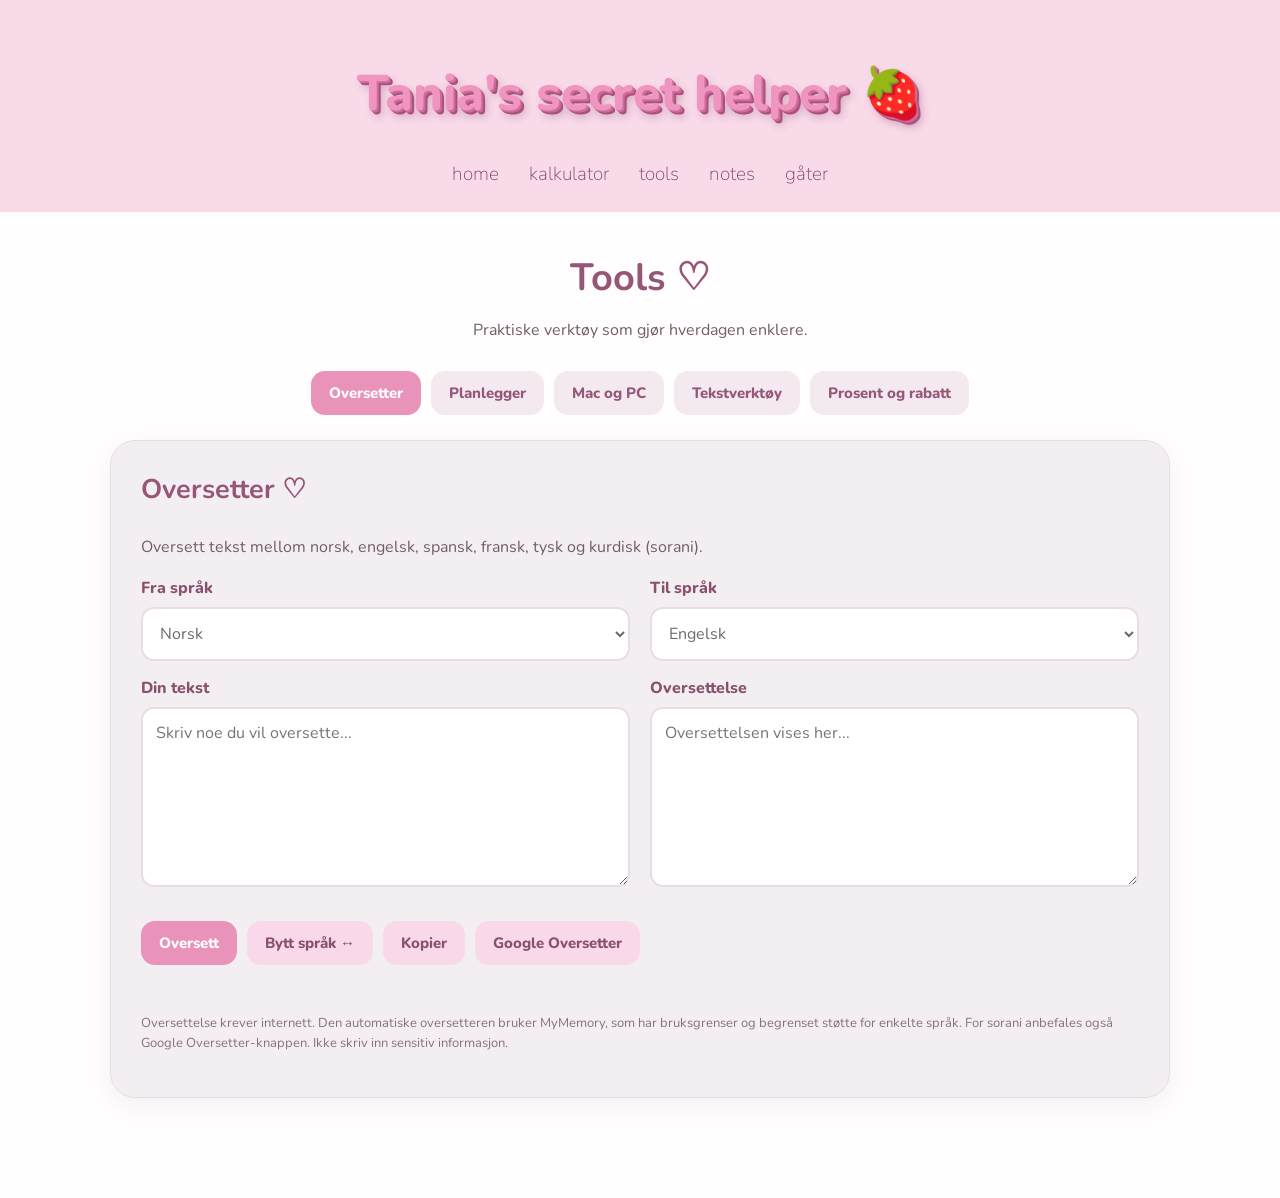
==== huskeliste.html @ cb6212bd "endret alt nå er det min hjelpe nettsdie ikke matte nettside" ====
<!DOCTYPE html>
<html lang="no">
<head>
    <meta charset="UTF-8">
    <meta name="viewport" content="width=device-width, initial-scale=1.0">
    <title>Tools ♡</title>
    <link rel="stylesheet" href="style.css">

    <style>
        /* HELPFUL TOOLS */

        body {
            height: auto;
            min-height: 100vh;
            justify-content: flex-start;
            background: #fffdfd;
        }

        * {
            box-sizing: border-box;
        }

        .tools-page {
            width: 100%;
            max-width: 1100px;
            margin: 40px auto;
            padding: 0 20px 60px;
            font-family: 'Nunito', sans-serif;
            color: #715e68;
        }

        .tools-intro {
            text-align: center;
            margin-bottom: 30px;
        }

        .tools-intro h2 {
            color: #965678;
            font-size: 38px;
            margin-bottom: 10px;
        }

        /* FANER */

        .tools-tabs {
            display: flex;
            justify-content: center;
            flex-wrap: wrap;
            gap: 10px;
            margin-bottom: 25px;
        }

        .tools-page button {
            width: auto;
            height: auto;
            aspect-ratio: auto;
            border-radius: 14px;
            padding: 12px 18px;
            font-size: 15px;
            font-family: 'Nunito', sans-serif;
            font-weight: 800;
            cursor: pointer;
        }

        .tools-page button:hover {
            transform: none;
        }

        .tab-btn {
            background: #f3e9ef;
            color: #965678;
        }

        .tab-btn.active {
            background: #e993ba;
            color: white;
        }

        /* INNHOLDSBOKSER */

        .tool-panel {
            background: #f3eef1;
            border-radius: 25px;
            padding: 30px;
            border: 1px solid #eadce4;
            box-shadow: 0 8px 25px rgba(0,0,0,0.05);
        }

        .tool-panel[hidden] {
            display: none;
        }

        .tool-panel h3 {
            color: #965678;
            font-size: 27px;
            margin-top: 0;
        }

        .tool-panel p {
            line-height: 1.6;
        }

        .tool-grid {
            display: grid;
            grid-template-columns: repeat(2, minmax(0, 1fr));
            gap: 20px;
        }

        .tool-card {
            background: white;
            padding: 22px;
            border-radius: 18px;
            min-width: 0;
        }

        .tool-card h4 {
            margin-top: 0;
            color: #965678;
            font-size: 20px;
        }

        /* SKRIVEFELT */

        .field {
            display: flex;
            flex-direction: column;
            gap: 8px;
            margin-bottom: 16px;
            min-width: 0;
        }

        .field label {
            color: #88516e;
            font-weight: 800;
        }

        .field input,
        .field textarea,
        .field select {
            width: 100%;
            min-width: 0;
            padding: 13px;
            border: 2px solid #eadce4;
            border-radius: 13px;
            background: white;
            font-family: 'Nunito', sans-serif;
            font-size: 16px;
            color: #6a6a6a;
            outline: none;
        }

        .field textarea {
            min-height: 180px;
            resize: vertical;
        }

        .field input:focus,
        .field textarea:focus,
        .field select:focus {
            border-color: #e993ba;
        }

        /* KNAPPER */

        .actions {
            display: flex;
            flex-wrap: wrap;
            gap: 10px;
            margin-top: 18px;
        }

        .tools-page .primary-btn {
            background: #e993ba;
            color: white;
        }

        .tools-page .soft-btn {
            background: #f9d9e9;
            color: #88516e;
        }

        .tools-page .delete-btn {
            background: #ffe2e8;
            color: #ad506c;
        }

        .status {
            color: #965678;
            font-size: 14px;
            min-height: 20px;
        }

        .small-text {
            font-size: 13px;
            color: #88717e;
        }

        /* PLANLEGGER */

        .task-list {
            list-style: none;
            padding: 0;
        }

        .task-item {
            background: #f8f1f5;
            border-radius: 14px;
            padding: 15px;
            margin-bottom: 12px;
            overflow-wrap: anywhere;
        }

        .task-item.completed .task-name {
            text-decoration: line-through;
            opacity: 0.5;
        }

        .task-name {
            font-weight: 800;
            color: #88516e;
        }

        .task-info {
            font-size: 13px;
            color: #88717e;
            margin-top: 5px;
        }

        .task-buttons {
            display: flex;
            gap: 8px;
            flex-wrap: wrap;
            margin-top: 12px;
        }

        .task-buttons button {
            padding: 8px 12px;
            font-size: 13px;
        }

        /* HURTIGTASTER */

        .shortcut-list {
            list-style: none;
            padding: 0;
            display: grid;
            gap: 10px;
        }

        .shortcut-item {
            background: white;
            padding: 15px;
            border-radius: 14px;
            display: flex;
            justify-content: space-between;
            align-items: center;
            gap: 15px;
        }

        kbd {
            background: #f9d9e9;
            color: #88516e;
            border-radius: 8px;
            padding: 8px 12px;
            font-weight: 800;
            white-space: nowrap;
        }

        /* TEKSTSTATISTIKK */

        .stats {
            display: grid;
            grid-template-columns: repeat(3, 1fr);
            gap: 12px;
            margin: 20px 0;
        }

        .stat-box {
            background: white;
            border-radius: 15px;
            padding: 20px 10px;
            text-align: center;
        }

        .stat-box strong {
            display: block;
            font-size: 30px;
            color: #d77fa9;
        }

        .stat-box span {
            font-size: 13px;
        }

        /* RESULTATER */

        .result {
            display: block;
            background: #f9e5ef;
            color: #88516e;
            padding: 18px;
            border-radius: 14px;
            margin-top: 15px;
            font-weight: 800;
            overflow-wrap: anywhere;
        }

        /* MOBIL */

        @media (max-width: 750px) {
            .tool-grid {
                grid-template-columns: 1fr;
            }

            .tool-panel {
                padding: 20px;
            }

            .tools-intro h2 {
                font-size: 30px;
            }

            .shortcut-item {
                flex-direction: column;
                align-items: flex-start;
            }
        }
    </style>
</head>

<body>

    <!-- HEADER -->

    <header class="header">

        <h1>Tania's secret helper 🍓</h1>

     <nav class="nav">
    <a href="index.html" class="meny">home</a>
    <a href="kalkulator.html" class="meny">kalkulator</a>
    <a href="huskeliste.html" class="meny">tools</a>
    <a href="notes.html" class="meny">notes</a>
    <a href="gaater.html" class="meny">gåter</a>
</nav>


    </header>


    <main class="tools-page">

        <div class="tools-intro">
            <h2> Tools ♡</h2>
            <p>Praktiske verktøy som gjør hverdagen enklere.</p>
        </div>


        <!-- VERKTØYMENY -->

        <div class="tools-tabs">

            <button class="tab-btn active"
                data-panel="translator">
                Oversetter
            </button>

            <button class="tab-btn"
                data-panel="planner">
                Planlegger
            </button>

            <button class="tab-btn"
                data-panel="shortcuts">
                Mac og PC
            </button>

            <button class="tab-btn"
                data-panel="text-tools">
                Tekstverktøy
            </button>

            <button class="tab-btn"
                data-panel="math-tools">
                Prosent og rabatt
            </button>

        </div>


        <!-- 1. OVERSETTER -->

        <section class="tool-panel" id="translator">

            <h3>Oversetter ♡</h3>

            <p>
                Oversett tekst mellom norsk, engelsk,
                spansk, fransk, tysk og kurdisk (sorani).
            </p>

            <div class="tool-grid">

                <div>
                    <div class="field">
                        <label for="from-language">Fra språk</label>

                        <select id="from-language">
                            <option value="no">Norsk</option>
                            <option value="en">Engelsk</option>
                            <option value="es">Spansk</option>
                            <option value="fr">Fransk</option>
                            <option value="de">Tysk</option>
                            <option value="ckb">Kurdisk (sorani)</option>
                        </select>
                    </div>

                    <div class="field">
                        <label for="source-text">Din tekst</label>

                        <textarea id="source-text"
                            dir="auto"
                            placeholder="Skriv noe du vil oversette..."></textarea>
                    </div>
                </div>

                <div>
                    <div class="field">
                        <label for="to-language">Til språk</label>

                        <select id="to-language">
                            <option value="en">Engelsk</option>
                            <option value="no">Norsk</option>
                            <option value="es">Spansk</option>
                            <option value="fr">Fransk</option>
                            <option value="de">Tysk</option>
                            <option value="ckb">Kurdisk (sorani)</option>
                        </select>
                    </div>

                    <div class="field">
                        <label for="translated-text">Oversettelse</label>

                        <textarea id="translated-text"
                            dir="auto"
                            readonly
                            placeholder="Oversettelsen vises her..."></textarea>
                    </div>
                </div>

            </div>

            <div class="actions">
                <button class="primary-btn" id="translate-btn">
                    Oversett
                </button>

                <button class="soft-btn" id="swap-btn">
                    Bytt språk ↔
                </button>

                <button class="soft-btn" id="copy-translation">
                    Kopier
                </button>

                <button class="soft-btn" id="google-btn">
                    Google Oversetter
                </button>
            </div>

            <p class="status" id="translation-status"
                role="status"></p>

            <p class="small-text">
                Oversettelse krever internett.
                Den automatiske oversetteren bruker MyMemory,
                som har bruksgrenser og begrenset støtte for
                enkelte språk. For sorani anbefales også
                Google Oversetter-knappen.
                Ikke skriv inn sensitiv informasjon.
            </p>

        </section>


        <!-- 2. PLANLEGGER -->

        <section class="tool-panel" id="planner" hidden>

            <h3>Oppgaveplanlegger ♡</h3>

            <p>
                Organiser oppgaver med frist og prioritet.
                Oppgavene lagres i nettleseren.
            </p>

            <div class="tool-grid">

                <form class="tool-card" id="task-form">

                    <h4>Ny oppgave</h4>

                    <div class="field">
                        <label for="task-name">Oppgave</label>
                        <input id="task-name" required
                            maxlength="120"
                            placeholder="Hva skal gjøres?">
                    </div>

                    <div class="field">
                        <label for="task-date">Frist</label>
                        <input type="date" id="task-date">
                    </div>

                    <div class="field">
                        <label for="task-priority">Prioritet</label>

                        <select id="task-priority">
                            <option value="Høy">Høy</option>
                            <option value="Middels" selected>Middels</option>
                            <option value="Lav">Lav</option>
                        </select>
                    </div>

                    <button type="submit" class="primary-btn">
                        Legg til oppgave +
                    </button>

                    <p id="task-status" class="status"
                        role="status"></p>

                </form>

                <div class="tool-card">

                    <h4>Mine oppgaver (<span id="task-count">0</span>)</h4>

                    <div class="field">
                        <label for="task-filter">Vis oppgaver</label>

                        <select id="task-filter">
                            <option value="all">Alle</option>
                            <option value="open">Ikke ferdige</option>
                            <option value="done">Ferdige</option>
                        </select>
                    </div>

                    <ul id="task-list" class="task-list"></ul>

                    <p id="task-empty" class="small-text">
                        Ingen oppgaver ennå.
                    </p>

                </div>

            </div>

        </section>


        <!-- 3. MAC OG PC -->

        <section class="tool-panel" id="shortcuts" hidden>

            <h3>Mac og PC-hjelp ♡</h3>

            <p>
                Finn nyttige hurtigtaster på Mac og Windows.
            </p>

            <div class="tool-grid">

                <div class="field">
                    <label for="shortcut-os">Operativsystem</label>

                    <select id="shortcut-os">
                        <option value="mac">Mac</option>
                        <option value="windows">Windows</option>
                    </select>
                </div>

                <div class="field">
                    <label for="shortcut-search">Søk</label>

                    <input type="search"
                        id="shortcut-search"
                        placeholder="F.eks. kopier, skjermbilde...">
                </div>

            </div>

            <ul id="shortcut-list" class="shortcut-list"></ul>

            <p id="shortcut-empty" hidden>
                Ingen resultater.
            </p>

        </section>


        <!-- 4. TEKSTVERKTØY -->

        <section class="tool-panel" id="text-tools" hidden>

            <h3>Tekstverktøy ♡</h3>

            <p>
                Tell ord og tegn, finn lesetid og
                rydd opp i teksten.
            </p>

            <div class="field">
                <label for="analyze-text">Tekst</label>

                <textarea id="analyze-text"
                    placeholder="Skriv eller lim inn tekst her..."></textarea>
            </div>

            <div class="stats">

                <div class="stat-box">
                    <strong id="word-count">0</strong>
                    <span>Ord</span>
                </div>

                <div class="stat-box">
                    <strong id="character-count">0</strong>
                    <span>Tegn</span>
                </div>

                <div class="stat-box">
                    <strong id="reading-time">0</strong>
                    <span>Min. lesetid</span>
                </div>

            </div>

            <div class="actions">

                <button id="clean-text" class="primary-btn">
                    Rydd mellomrom
                </button>

                <button id="copy-text" class="soft-btn">
                    Kopier tekst
                </button>

                <button id="clear-text" class="soft-btn">
                    Tøm
                </button>

            </div>

            <p class="status" id="text-status"></p>

        </section>


        <!-- 5. MATTE -->

        <section class="tool-panel" id="math-tools" hidden>

            <h3>Prosent og rabatt ♡</h3>

            <p>
                Regn ut rabatter og prosent raskt og enkelt.
            </p>

            <div class="tool-grid">

                <form id="discount-form" class="tool-card">

                    <h4>Rabattkalkulator</h4>

                    <div class="field">
                        <label for="original-price">Pris (kr)</label>
                        <input type="number"
                            id="original-price"
                            min="0" step="any" required>
                    </div>

                    <div class="field">
                        <label for="discount-rate">Rabatt (%)</label>
                        <input type="number"
                            id="discount-rate"
                            min="0" max="100"
                            step="any" required>
                    </div>

                    <button type="submit" class="primary-btn">
                        Beregn rabatt
                    </button>

                    <output id="discount-result" class="result">
                        Resultatet kommer her.
                    </output>

                </form>

                <form id="percent-form" class="tool-card">

                    <h4>Hvor mange prosent?</h4>

                    <div class="field">
                        <label for="part-number">Del</label>
                        <input type="number"
                            id="part-number"
                            min="0" step="any" required>
                    </div>

                    <div class="field">
                        <label for="whole-number">Hele</label>
                        <input type="number"
                            id="whole-number"
                            min="0.0000001" step="any" required>
                    </div>

                    <button type="submit" class="primary-btn">
                        Regn ut prosent
                    </button>

                    <output id="percent-result" class="result">
                        Resultatet kommer her.
                    </output>

                </form>

            </div>

        </section>

    </main>

    <script src="huskeliste.js" defer></script>

</body>
</html>
---- style.css ----
@import url('https://fonts.googleapis.com/css2?family=Nunito:wght@400;600;700;800&display=swap');


/* HELE NETTSIDEN */

* {
    box-sizing: border-box;
}

body {
    margin: 0;
    min-height: 100vh;
    font-family: 'Nunito', sans-serif;
    background-color: white;
    color: #6a6a6a;
}


/* HEADER */

.header {
    width: 100%;
    background-color: rgb(249, 218, 233);
    padding: 25px 20px;
    text-align: center;
}


h1 {
    font-family: 'Nunito', sans-serif;
    font-size: 50px;
    font-weight: 800;
    color: #f095c0;
    text-align: center;

    text-shadow:
        1px 1px 0px #cc6d9b,
        2px 2px 0px #cc6d9b,
        3px 3px 0px #ac507d,
        4px 4px 0px #ac507d,
        5px 6px 8px rgba(100, 40, 70, 0.3);
}



/* MENY */

.nav {
    display: flex;
    justify-content: center;
    align-items: center;
    flex-wrap: wrap;
    gap: 30px;
}

.meny {
    font-family: 'Nunito', sans-serif;
    font-size: 19px;
    font-weight: 200;
    color: rgb(125, 74, 100);
    text-decoration: none;
    transition: color 0.2s;
}

.meny:hover {
    color: rgb(233, 147, 186);
}


/* PLASSERING AV ASIDE OG KALKULATOR */

.layout {
    display: grid;
    grid-template-columns: minmax(0, 1fr) minmax(0, 500px);
    gap: 25px;
    max-width: 1150px;
    width: 100%;
    margin: 30px auto;
    padding: 0 20px;
    align-items: stretch;
}


/* VENSTRE BOKS */

.aside {
    background-color: rgb(241, 237, 239);
    border-radius: 25px;
    padding: 30px;
    min-width: 0;
}

aside {
    color: #6a6a6a;
    text-align: left;
}

aside h2 {
    font-size: 28px;
    font-weight: 800;
    margin-top: 0;
}

aside h3 {
    font-size: 20px;
    font-weight: 800;
}

aside p {
    font-size: 17px;
    line-height: 1.7;
}

.robot {
    border-radius: 60px;
    width: 200px;
    height: 200px;
}

/* BLOMSTEN */

.blomst {
    display: block;
    width: 200px;
    height: 200px;
    max-width: 100%;
    object-fit: contain;
    border-radius: 20px;
    margin: 20px auto 30px;
}


/* KALKULATORBOKSEN */

#calculator {
    font-family: 'Nunito', sans-serif;
    background-color: rgb(241, 237, 239);
    width: 100%;
    max-width: 500px;
    min-width: 0;
    overflow: hidden;
    border-radius: 25px;

    border: 1px solid rgb(230, 226, 228);
    box-shadow: 0 8px 25px rgba(0, 0, 0, 0.08);
}


/* DISPLAY */

#display {
    display: block;
    width: 100%;
    min-width: 0;
    padding: 25px;
    font-size: 4rem;
    font-family: 'Nunito', sans-serif;
    font-weight: 700;
    text-align: right;
    border: none;
    outline: none;
    background-color: rgb(241, 237, 239);
    color: rgb(233, 147, 186);
}


/* GRID MED 4 KOLONNER */

#keys {
    display: grid;
    grid-template-columns: repeat(4, minmax(0, 1fr));
    gap: 10px;
    padding: 25px;
}


/* ALLE KNAPPENE */

button {
    width: 100%;
    aspect-ratio: 1 / 1;
    border-radius: 50%;
    border: none;

    background-color: white;
    font-family: 'Nunito', sans-serif;
    font-size: 3rem;
    font-weight: 800;
    color: rgb(233, 147, 186);

    cursor: pointer;
    transition: background-color 0.2s, transform 0.2s;
}


/* NÅR MUSEN ER OVER KNAPPEN */

button:hover {
    background-color: rgb(249, 218, 233);
    transform: scale(1.04);
}


/* OPERATOR-KNAPPENE */

.operator-btn {
    background-color: rgb(251, 227, 239);
}


/* NÅR DU TRYKKER PÅ EN KNAPP */

button:active {
    background-color: rgb(248, 200, 223);
    transform: scale(0.96);
}

.operator-btn:active {
    background-color: rgb(248, 200, 223);
}


/* MOBIL OG SMÅ SKJERMER */

@media (max-width: 800px) {

    .layout {
        grid-template-columns: 1fr;
    }

    .aside {
        width: 100%;
    }

    #calculator {
        margin: 0 auto;
    }

    h1 {
        font-size: 30px;
    }

    .nav {
        gap: 15px;
    }

    .meny {
        font-size: 16px;
    }

    #keys {
        padding: 15px;
        gap: 8px;
    }

    button {
        font-size: 2rem;
    }

    #display {
        font-size: 3rem;
    }
}
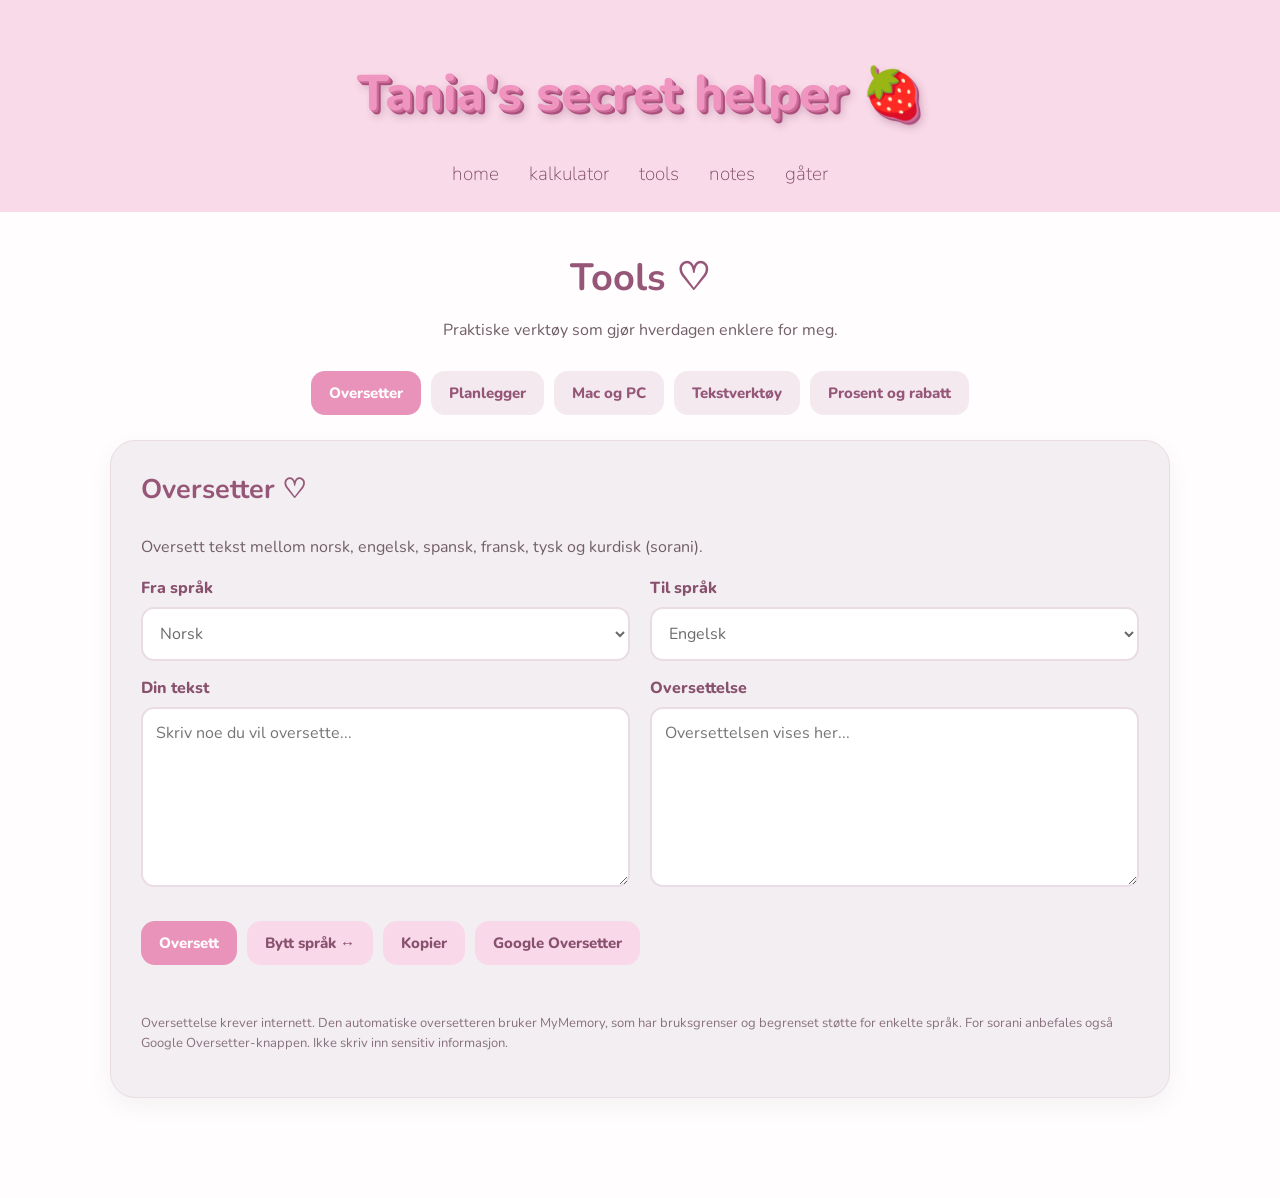
==== commit e4acf92c: "ferdig" ====
--- a/huskeliste.html
+++ b/huskeliste.html
@@ -353,7 +353,7 @@
 
         <div class="tools-intro">
             <h2> Tools ♡</h2>
-            <p>Praktiske verktøy som gjør hverdagen enklere.</p>
+            <p>Praktiske verktøy som gjør hverdagen enklere for meg.</p>
         </div>
 
 
--- a/style.css
+++ b/style.css
@@ -264,3 +264,4 @@
 }
 
 
+
